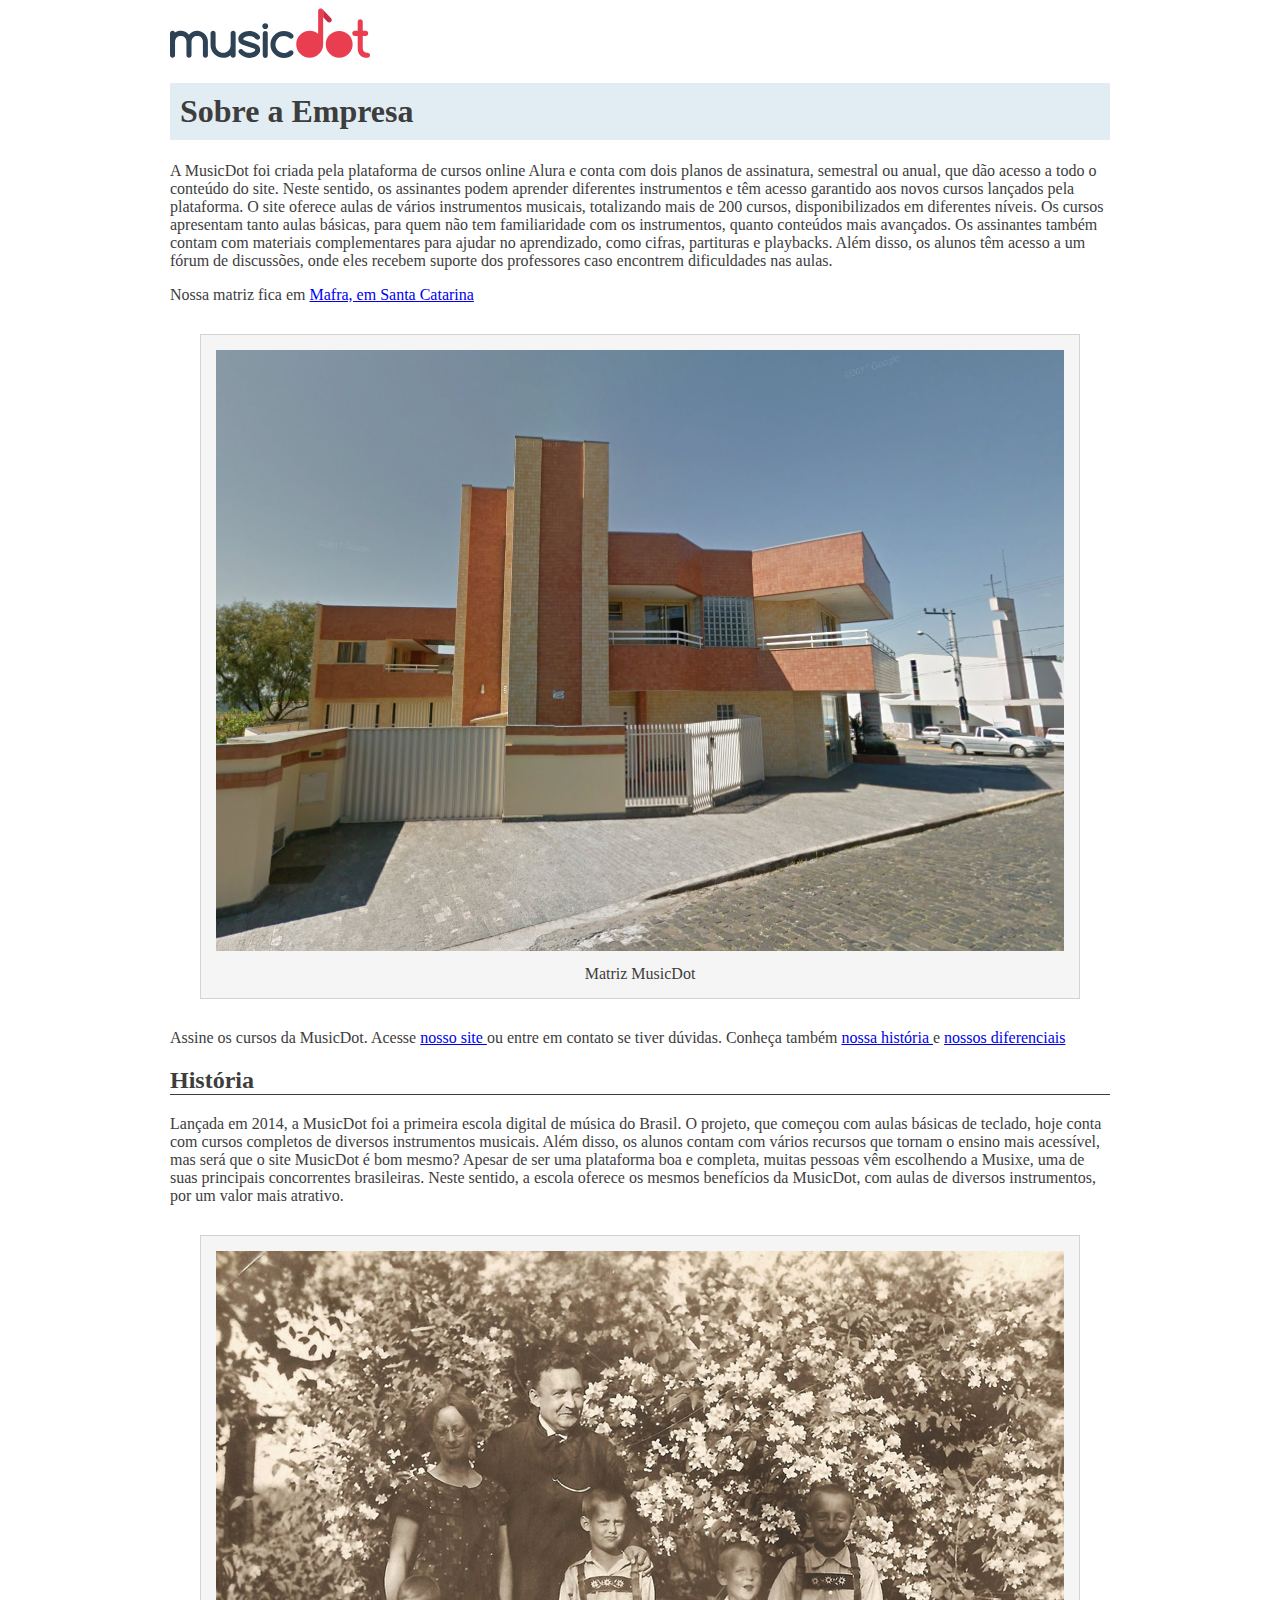
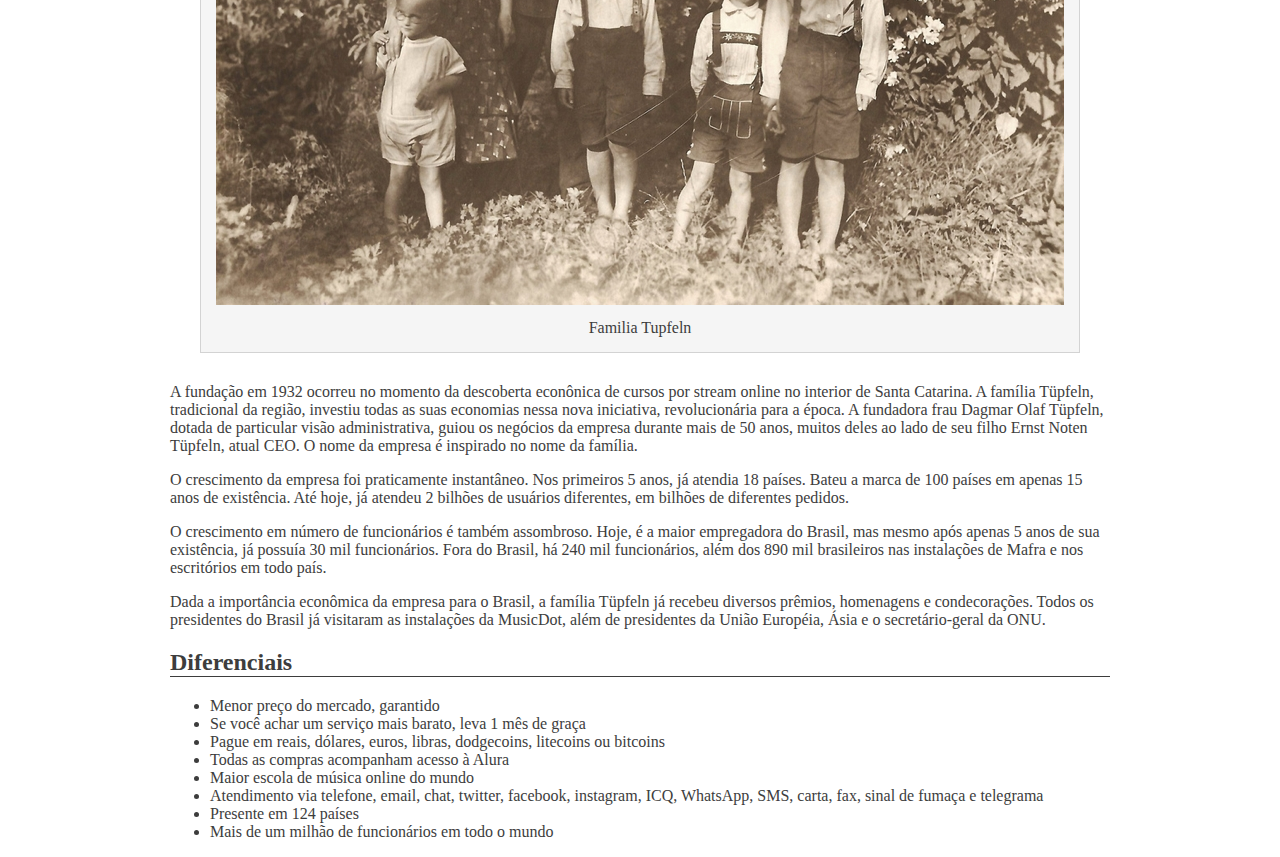
==== Sobre.html @ d9e0862a "Adicionado a seção diferenciais" ====
<!DOCTYPE html>
<html lang="pt-br">
    <head>
        <meta Charset="UTF-8">
        <meta name="viewport" content="width=device-width,initial-scale=1.0"/>
        <link rel="stylesheet" type="text/css" href="estilo.css">
        <title>MusicDot | Sobre a empresa</title>
        <link href="img/favicon.ico" rel="icon">        
        </head>
    <body>
        <img src="img/logo.svg" alt="MusicDot"/> 

        <h1>Sobre a Empresa</h1>        
        <p>A MusicDot foi criada pela plataforma de cursos online Alura e conta com dois planos de assinatura, semestral ou anual, que dão acesso a todo o conteúdo do site. 
            Neste sentido, os assinantes podem aprender diferentes instrumentos e têm acesso garantido aos novos cursos lançados pela plataforma.
            O site oferece aulas de vários instrumentos musicais, totalizando mais de 200 cursos, disponibilizados em diferentes níveis.
            Os cursos apresentam tanto aulas básicas, para quem não tem familiaridade com os instrumentos, quanto conteúdos mais avançados.       
            Os assinantes também contam com materiais complementares para ajudar no aprendizado, como cifras, partituras e playbacks. Além disso, os alunos têm acesso a um fórum
            de discussões, onde eles recebem suporte dos professores caso encontrem dificuldades nas aulas.
        </p>   
         <p>Nossa matriz fica em <a href="https://maps.google.com.br/?q=190,GabrielDequech,Mafra,SC" target="_blank"> Mafra, em Santa Catarina </a>            
        </p>  
        
              
        <figure>
            <img src="img/matriz-musicdot.png" alt="Matriz da MusicDot">
            <figcaption>Matriz MusicDot</figcaption>
        </figure>

        <p>
          Assine os cursos da MusicDot. Acesse <a href="index.html"> nosso site </a> ou entre em contato
           se tiver dúvidas. Conheça também <a href="#historia"> nossa história </a> e <a href="#diferenciais"> nossos diferenciais </a>
        </p>
      
        <h2 id="historia"> História </h2>
        <p>Lançada em 2014, a MusicDot foi a primeira escola digital de música do Brasil. 
            O projeto, que começou com aulas básicas de teclado, hoje conta com cursos completos de diversos instrumentos musicais.
            Além disso, os alunos contam com vários recursos que tornam o ensino mais acessível, mas será que o site MusicDot é bom mesmo?
            Apesar de ser uma plataforma boa e completa, muitas pessoas vêm escolhendo a Musixe, uma de suas principais concorrentes brasileiras.
            Neste sentido, a escola oferece os mesmos benefícios da MusicDot, com aulas de diversos instrumentos, por um valor mais atrativo. 
        </p>
        
        <figure>
            <img src="img/familia-tupfeln.jpg" />
            <figcaption>Familia Tupfeln</figcaption>
        </figure>
        
        <p>
            A fundação em 1932 ocorreu no momento da descoberta econônica de cursos por stream online no interior de Santa Catarina. A
            família Tüpfeln, tradicional da região, investiu todas as suas economias nessa nova iniciativa,
            revolucionária para a época. A fundadora frau Dagmar Olaf Tüpfeln, dotada de particular visão
            administrativa, guiou os negócios da empresa durante mais de 50 anos, muitos deles ao lado
            de seu filho Ernst Noten Tüpfeln, atual CEO. O nome da empresa é inspirado no nome da família.
          </p>
          
          <p>
            O crescimento da empresa foi praticamente instantâneo. Nos primeiros 5 anos, já atendia 18 países.
            Bateu a marca de 100 países em apenas 15 anos de existência. Até hoje, já atendeu 2 bilhões
            de usuários diferentes, em bilhões de diferentes pedidos.
          </p>
          
          <p>
            O crescimento em número de funcionários é também assombroso. Hoje, é a maior empregadora do
            Brasil, mas mesmo após apenas 5 anos de sua existência, já possuía 30 mil funcionários. Fora do
            Brasil, há 240 mil funcionários, além dos 890 mil brasileiros nas instalações de Mafra e
            nos escritórios em todo país.
          </p>
          
          <p>
            Dada a importância econômica da empresa para o Brasil, a família Tüpfeln já recebeu diversos prêmios,
            homenagens e condecorações. Todos os presidentes do Brasil já visitaram as instalações da MusicDot, além de presidentes da União Européia, Ásia e o secretário-geral da ONU.
          </p>

          <h2 id="diferenciais"> Diferenciais </h2>
          <ul>
            <li> Menor preço do mercado, garantido </li>
            <li> Se você achar um serviço mais barato, leva 1 mês de graça </li>
            <li> Pague em reais, dólares, euros, libras, dodgecoins, litecoins ou bitcoins </li>
            <li> Todas as compras acompanham acesso à Alura </li>
            <li> Maior escola de música online do mundo </li>
            <li> Atendimento via telefone, email, chat, twitter, facebook, instagram, ICQ, WhatsApp, SMS, carta, fax, sinal de fumaça e telegrama </li>
            <li> Presente em 124 países </li>
            <li> Mais de um milhão de funcionários em todo o mundo </li>
          </ul>
          
    </body>

</html
---- estilo.css ----
body{  
    color: #3D3D3D;
     width: 940px;
     /* margin left margem ao lado esquerdo*/
     margin-left: auto;
     /*margin right margem ao lado direito*/
     margin-right:auto;
     font-family:Cambria, Cochin, Georgia, Times, 'Times New Roman', serif
     
    
}

h1 { 
    background-color: #E1EDF2;
    padding: 10px;
            
}
h2 {
    border-bottom: 1px solid;
}

figure {  
    padding: 15px; 
    margin: 30px;
    text-align: center;
    background-color: whitesmoke;
    border: 1px solid lightgrey;
}
figcaption {
    margin-top: 10px
    
}
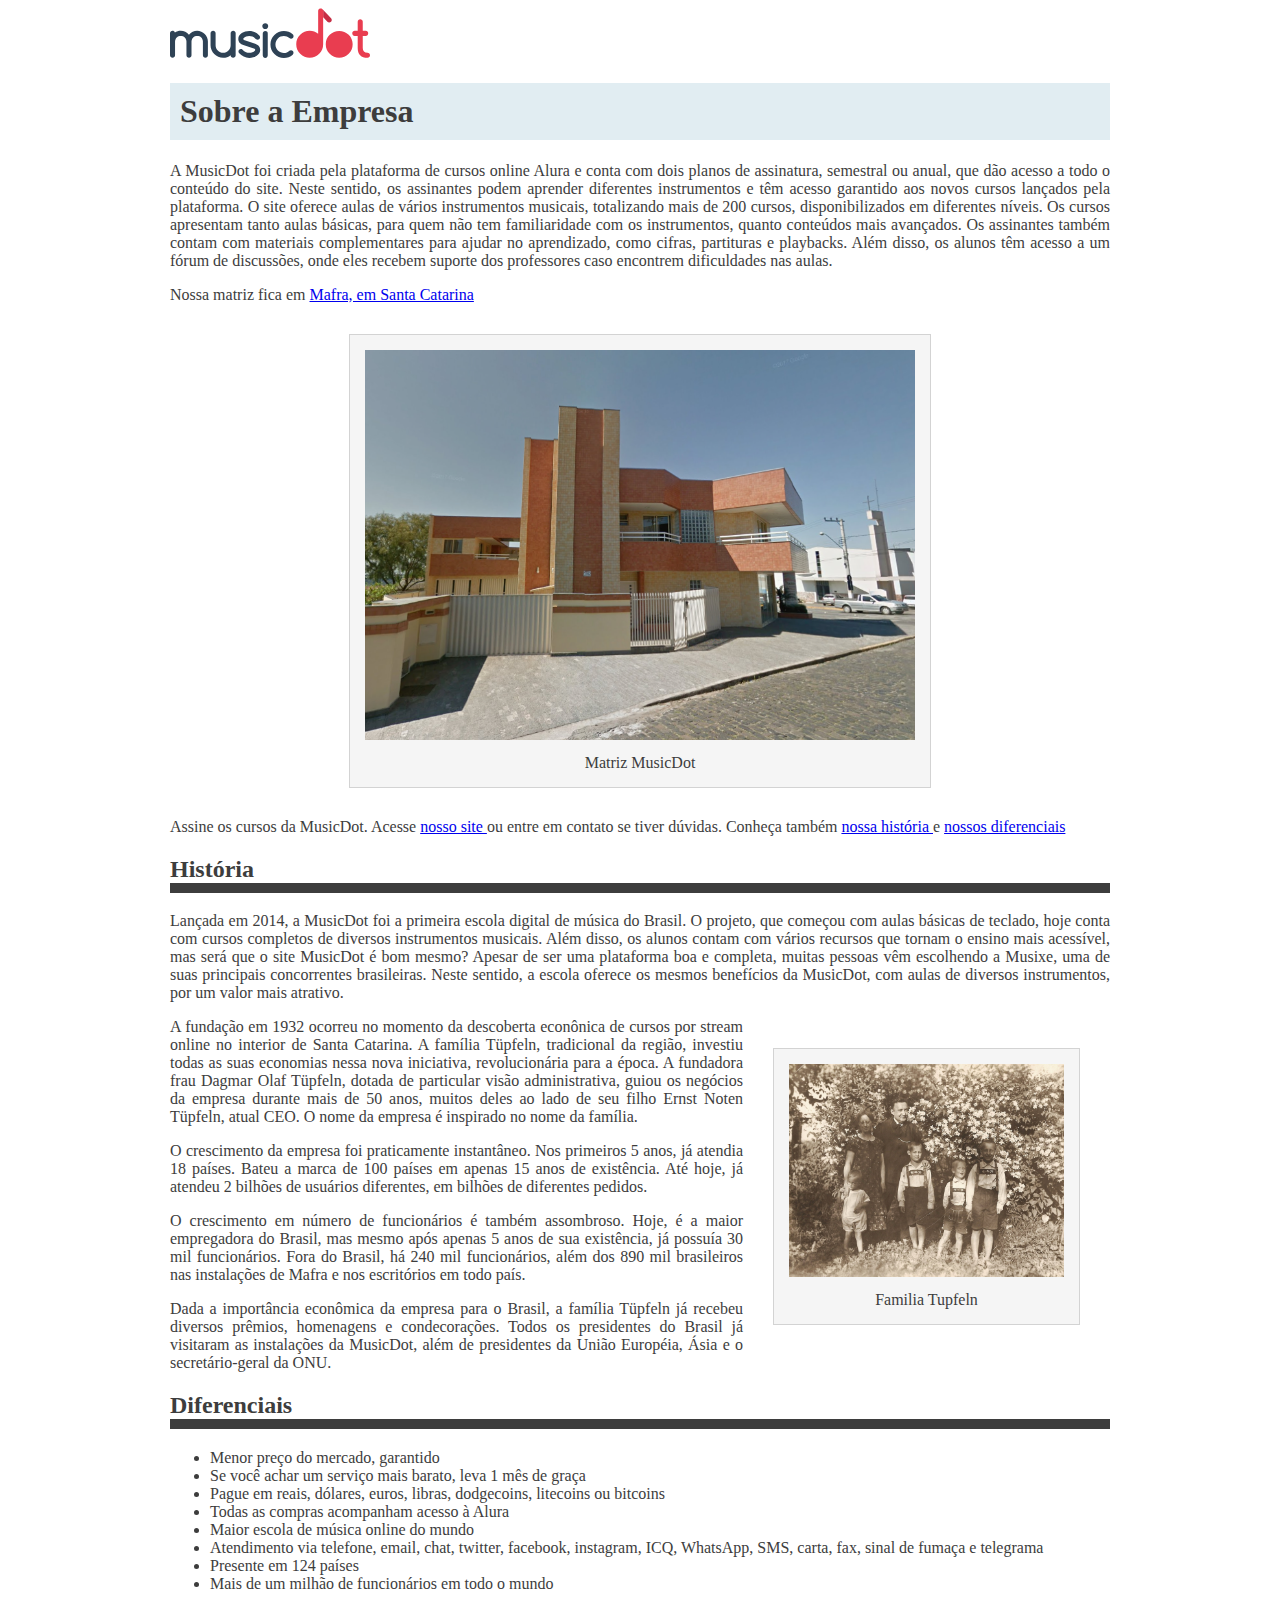
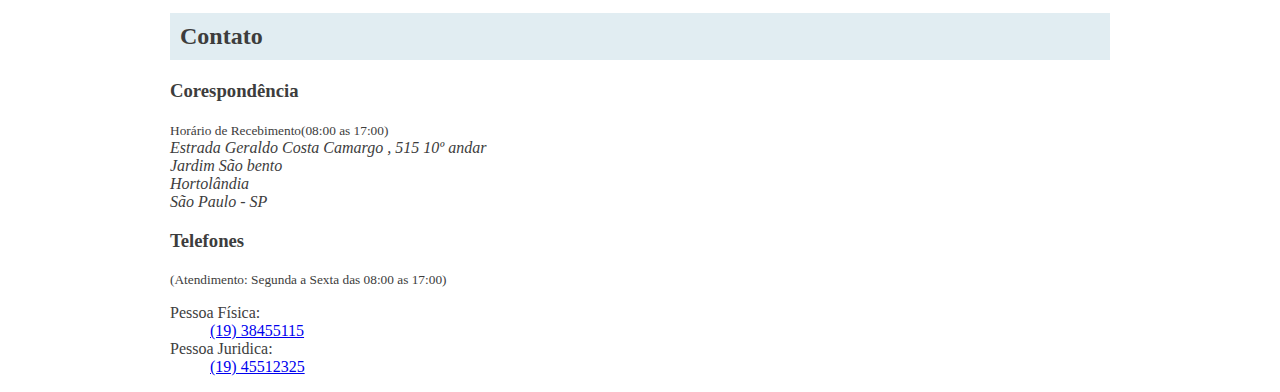
==== commit cb9f8ccf: "Segundo Commit" ====
--- a/Sobre.html
+++ b/Sobre.html
@@ -10,7 +10,7 @@
     <body>
         <img src="img/logo.svg" alt="MusicDot"/> 
 
-        <h1>Sobre a Empresa</h1>        
+        <h1 class="titulo">Sobre a Empresa</h1>        
         <p>A MusicDot foi criada pela plataforma de cursos online Alura e conta com dois planos de assinatura, semestral ou anual, que dão acesso a todo o conteúdo do site. 
             Neste sentido, os assinantes podem aprender diferentes instrumentos e têm acesso garantido aos novos cursos lançados pela plataforma.
             O site oferece aulas de vários instrumentos musicais, totalizando mais de 200 cursos, disponibilizados em diferentes níveis.
@@ -22,7 +22,7 @@
         </p>  
         
               
-        <figure>
+        <figure class="matriz-musicdot">
             <img src="img/matriz-musicdot.png" alt="Matriz da MusicDot">
             <figcaption>Matriz MusicDot</figcaption>
         </figure>
@@ -32,7 +32,7 @@
            se tiver dúvidas. Conheça também <a href="#historia"> nossa história </a> e <a href="#diferenciais"> nossos diferenciais </a>
         </p>
       
-        <h2 id="historia"> História </h2>
+        <h2 id="historia" class="subtitulo"> História </h2>
         <p>Lançada em 2014, a MusicDot foi a primeira escola digital de música do Brasil. 
             O projeto, que começou com aulas básicas de teclado, hoje conta com cursos completos de diversos instrumentos musicais.
             Além disso, os alunos contam com vários recursos que tornam o ensino mais acessível, mas será que o site MusicDot é bom mesmo?
@@ -40,7 +40,7 @@
             Neste sentido, a escola oferece os mesmos benefícios da MusicDot, com aulas de diversos instrumentos, por um valor mais atrativo. 
         </p>
         
-        <figure>
+        <figure class="familia-tupfeln">
             <img src="img/familia-tupfeln.jpg" />
             <figcaption>Familia Tupfeln</figcaption>
         </figure>
@@ -70,8 +70,7 @@
             Dada a importância econômica da empresa para o Brasil, a família Tüpfeln já recebeu diversos prêmios,
             homenagens e condecorações. Todos os presidentes do Brasil já visitaram as instalações da MusicDot, além de presidentes da União Européia, Ásia e o secretário-geral da ONU.
           </p>
-
-          <h2 id="diferenciais"> Diferenciais </h2>
+          <h2 id="diferenciais" class="subtitulo"> Diferenciais </h2>
           <ul>
             <li> Menor preço do mercado, garantido </li>
             <li> Se você achar um serviço mais barato, leva 1 mês de graça </li>
@@ -82,6 +81,30 @@
             <li> Presente em 124 países </li>
             <li> Mais de um milhão de funcionários em todo o mundo </li>
           </ul>
+
+          <h2 class="titulo"> Contato </h2>
+
+          <h3>Corespondência</h3>
+          <small>Horário de Recebimento(08:00 as 17:00) </small>
+
+          <address>Estrada Geraldo Costa Camargo , 515 10º andar
+            <br> 
+            Jardim São bento 
+            <br>Hortolândia
+            <br>
+            São Paulo - SP 
+             </address>
+
+             <h3>Telefones</h3>
+             <small>(Atendimento: Segunda a Sexta das 08:00 as 17:00)</small>
+
+             <dl>
+              <dt>Pessoa Física:</dt>
+              <dd> <a href="tel://1938455115"> (19) 38455115 </a> </dd>
+
+              <dt>Pessoa Juridica:</dt>
+              <dd> <a href="tel://1945512325"> (19) 45512325 </a> </dd>
+             </dl>         
           
     </body>
 
--- a/estilo.css
+++ b/estilo.css
@@ -10,13 +10,14 @@
     
 }
 
-h1 { 
+.titulo { 
     background-color: #E1EDF2;
     padding: 10px;
+    font-variant: 100;
             
 }
-h2 {
-    border-bottom: 1px solid;
+.subtitulo {
+    border-bottom: 10px solid;
 }
 
 figure {  
@@ -26,11 +27,32 @@
     background-color: whitesmoke;
     border: 1px solid lightgrey;
 }
+
 figcaption {
-    margin-top: 10px
-    
+    margin-top: 10px    
+}
+
+.matriz-musicdot{
+    width: 550px;
+    margin-left: auto;
+    margin-right: auto;
+}
+
+.familia-tupfeln{
+    width: 275px;
+    float: right;
+}
+
+figure img{
+    width: 100%;
+}
+
+p {
+    text-align: justify;
+}
+h3 {
+    font-family: Cambria, Cochin, Georgia, Times, 'Times New Roman', serif;
 }
 
 
 
-
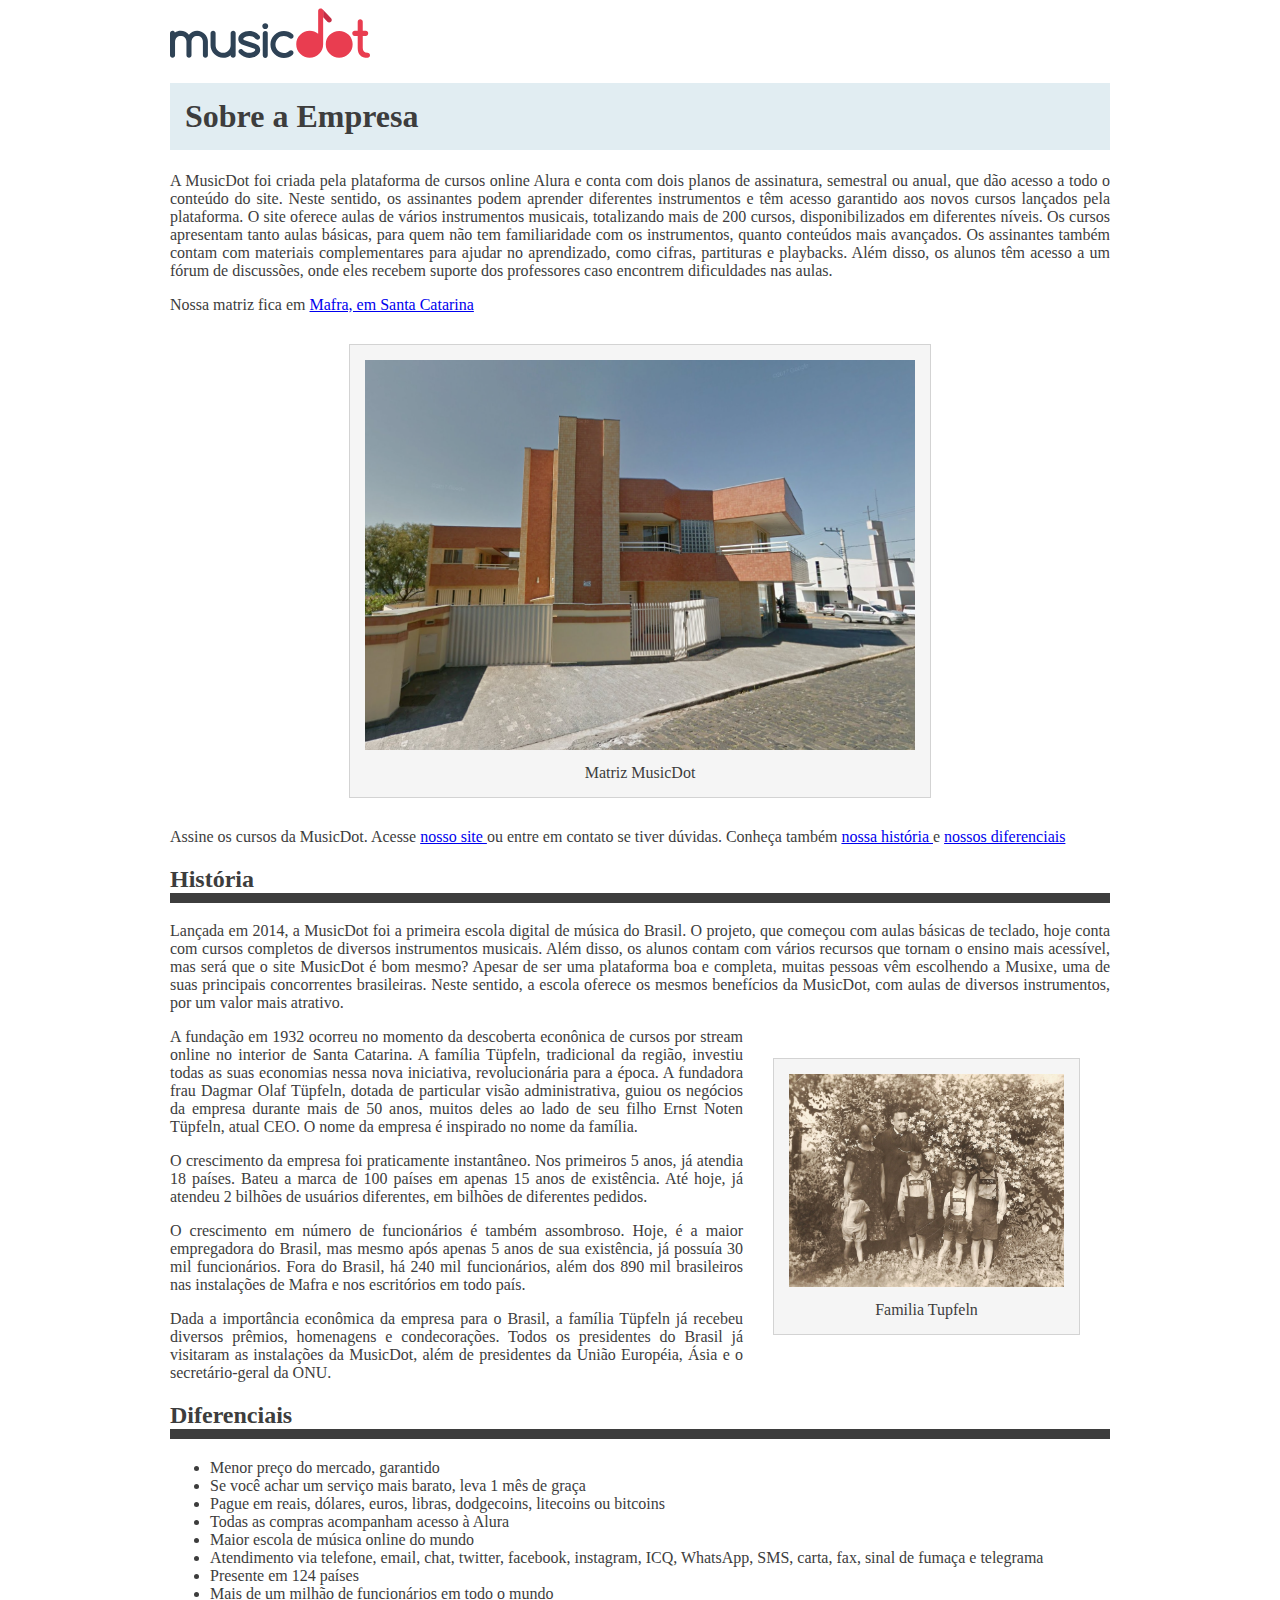
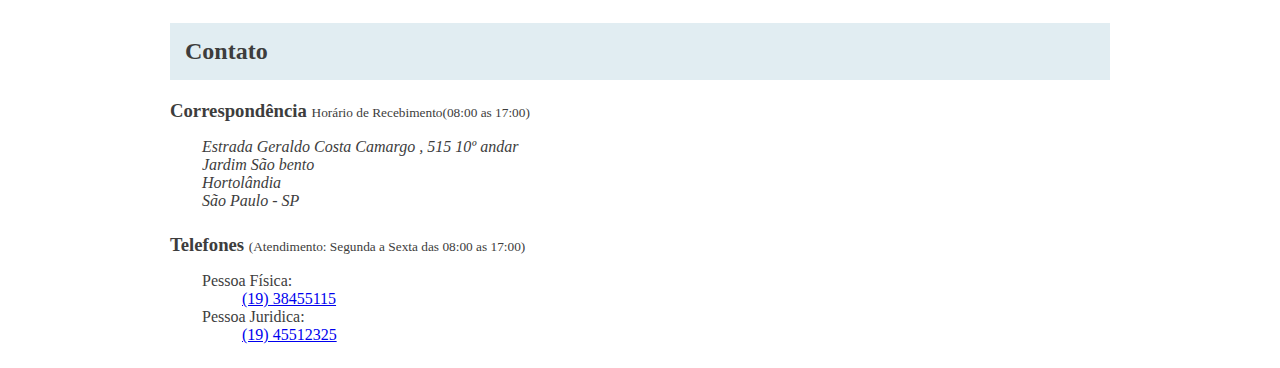
==== commit 80461b37: "Segundo commit" ====
--- a/Sobre.html
+++ b/Sobre.html
@@ -84,10 +84,11 @@
 
           <h2 class="titulo"> Contato </h2>
 
-          <h3>Corespondência</h3>
+          <h3 class="contato__subtitulo"> Correspondência </h3>
           <small>Horário de Recebimento(08:00 as 17:00) </small>
 
-          <address>Estrada Geraldo Costa Camargo , 515 10º andar
+          <address class="contato__info">
+            Estrada Geraldo Costa Camargo , 515 10º andar
             <br> 
             Jardim São bento 
             <br>Hortolândia
@@ -95,10 +96,10 @@
             São Paulo - SP 
              </address>
 
-             <h3>Telefones</h3>
+             <h3 class="contato__subtitulo"> Telefones </h3>
              <small>(Atendimento: Segunda a Sexta das 08:00 as 17:00)</small>
 
-             <dl>
+             <dl class="contato__info">
               <dt>Pessoa Física:</dt>
               <dd> <a href="tel://1938455115"> (19) 38455115 </a> </dd>
 
--- a/estilo.css
+++ b/estilo.css
@@ -12,7 +12,7 @@
 
 .titulo { 
     background-color: #E1EDF2;
-    padding: 10px;
+    padding: 15px;
     font-variant: 100;
             
 }
@@ -38,13 +38,20 @@
     margin-right: auto;
 }
 
-.familia-tupfeln{
+.familia-tupfeln {
     width: 275px;
     float: right;
 }
 
-figure img{
+figure img {
     width: 100%;
+}
+.contato__subtitulo {
+    display: inline;
+}
+.contato__info{
+    margin: 16px 0 24px;
+    padding-left: 32px;
 }
 
 p {
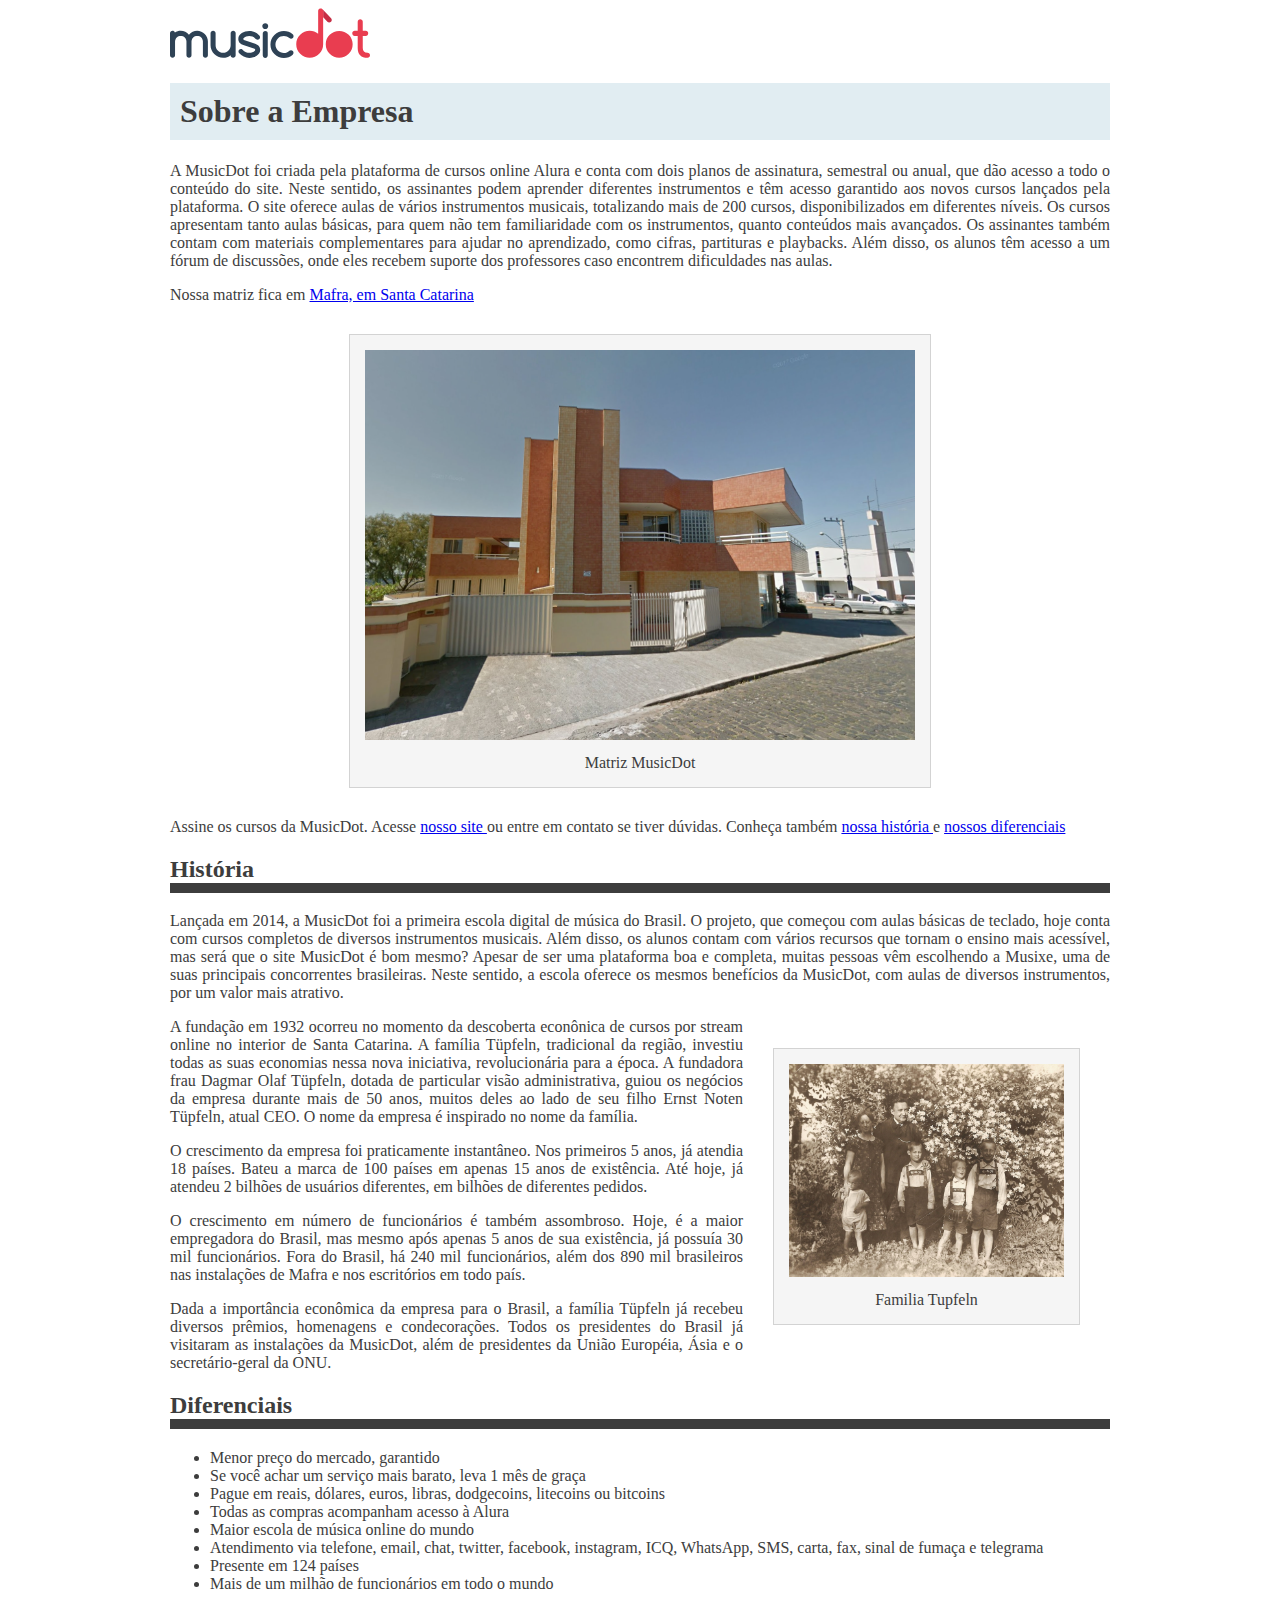
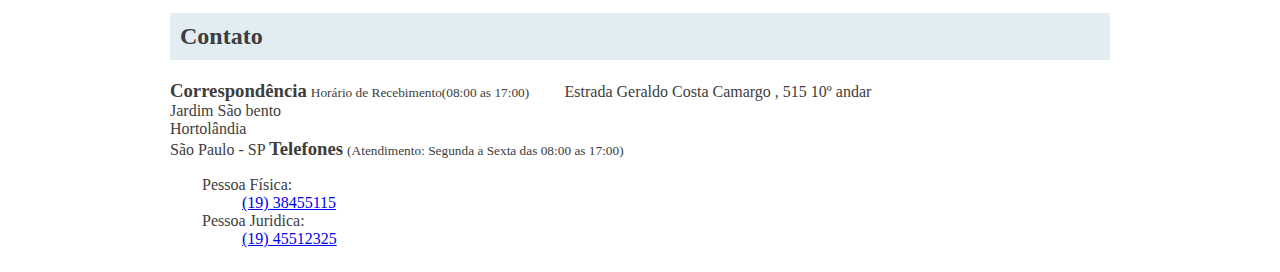
==== commit f6d9e67f: "Alterado no rodapé" ====
--- a/Sobre.html
+++ b/Sobre.html
@@ -84,11 +84,10 @@
 
           <h2 class="titulo"> Contato </h2>
 
-          <h3 class="contato__subtitulo"> Correspondência </h3>
+          <h3 class="contato__subtitulo">Correspondência</h3>
           <small>Horário de Recebimento(08:00 as 17:00) </small>
 
-          <address class="contato__info">
-            Estrada Geraldo Costa Camargo , 515 10º andar
+          <addressc class="contato__info">Estrada Geraldo Costa Camargo , 515 10º andar
             <br> 
             Jardim São bento 
             <br>Hortolândia
@@ -96,7 +95,7 @@
             São Paulo - SP 
              </address>
 
-             <h3 class="contato__subtitulo"> Telefones </h3>
+             <h3 class="contato__subtitulo">Telefones</h3>
              <small>(Atendimento: Segunda a Sexta das 08:00 as 17:00)</small>
 
              <dl class="contato__info">
--- a/estilo.css
+++ b/estilo.css
@@ -12,7 +12,7 @@
 
 .titulo { 
     background-color: #E1EDF2;
-    padding: 15px;
+    padding: 10px;
     font-variant: 100;
             
 }
@@ -38,15 +38,16 @@
     margin-right: auto;
 }
 
-.familia-tupfeln {
+.familia-tupfeln{
     width: 275px;
     float: right;
 }
 
-figure img {
+figure img{
     width: 100%;
 }
-.contato__subtitulo {
+
+.contato__subtitulo{
     display: inline;
 }
 .contato__info{
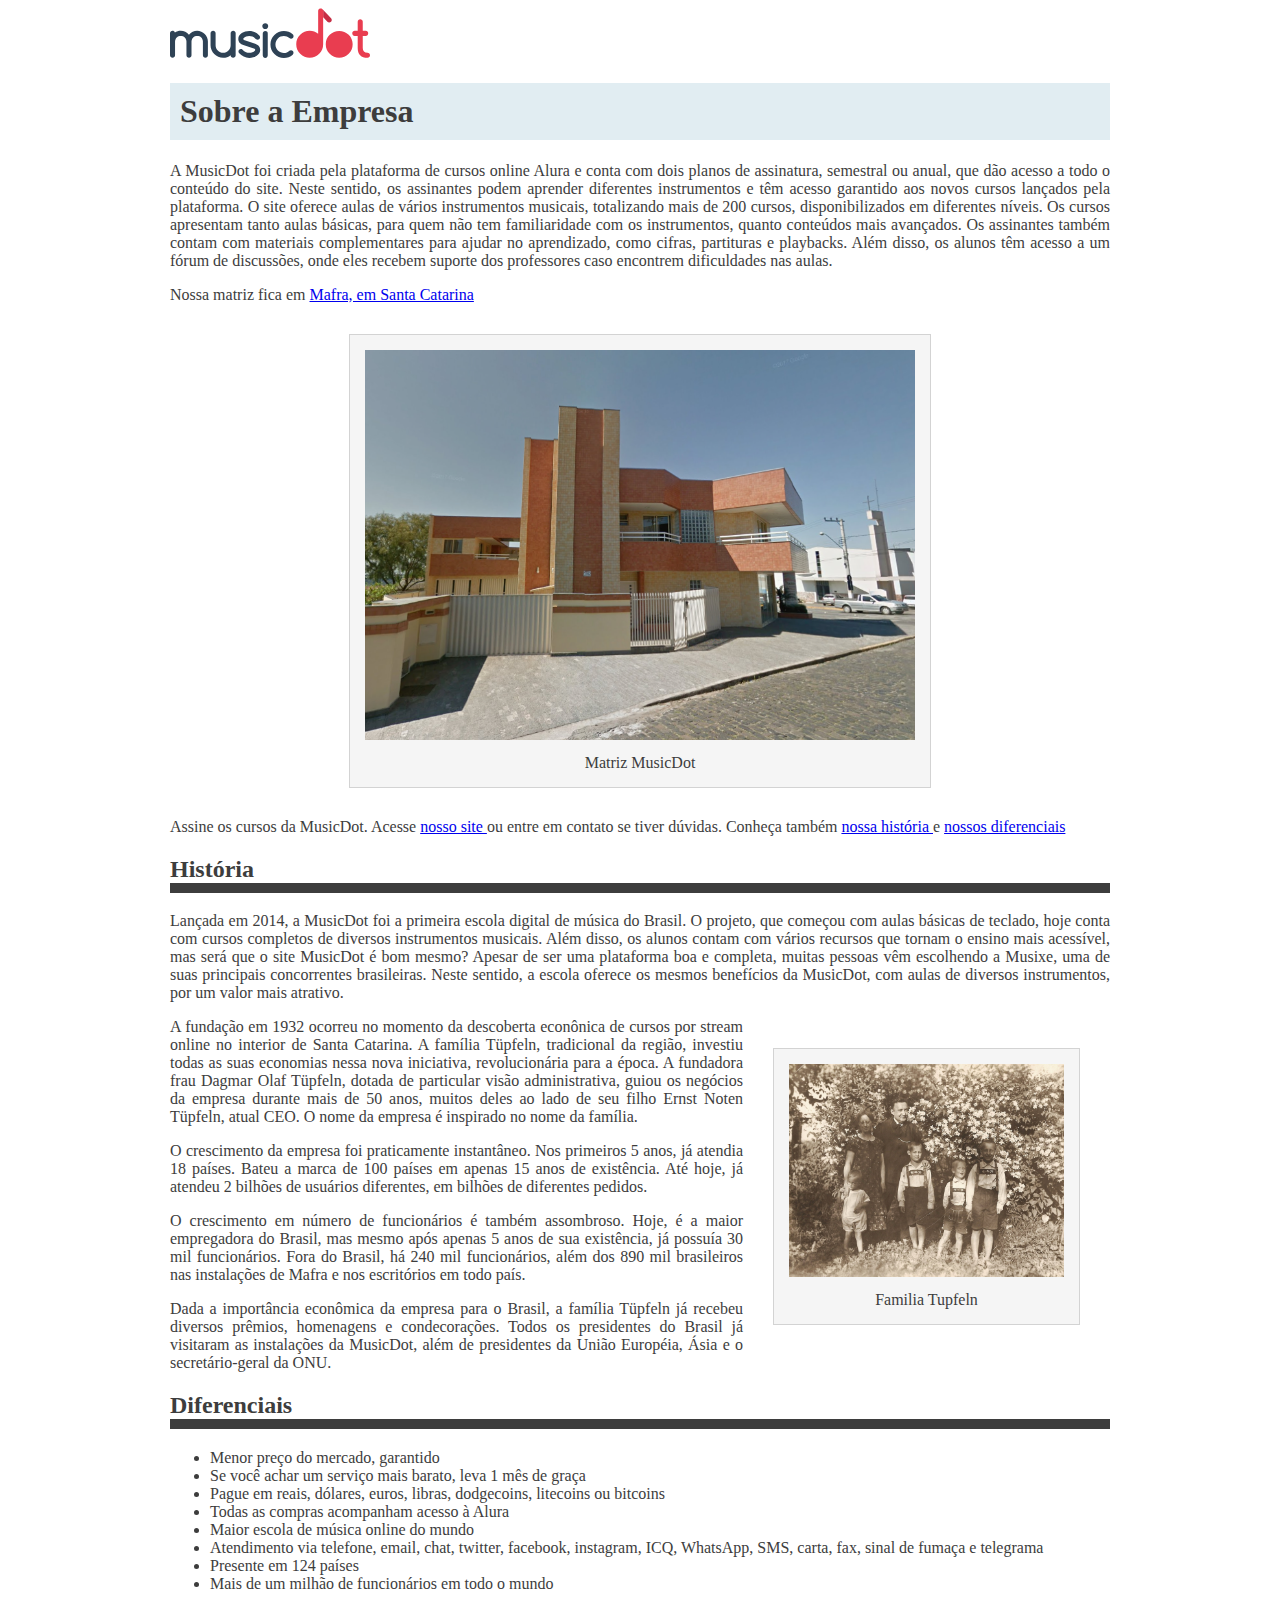
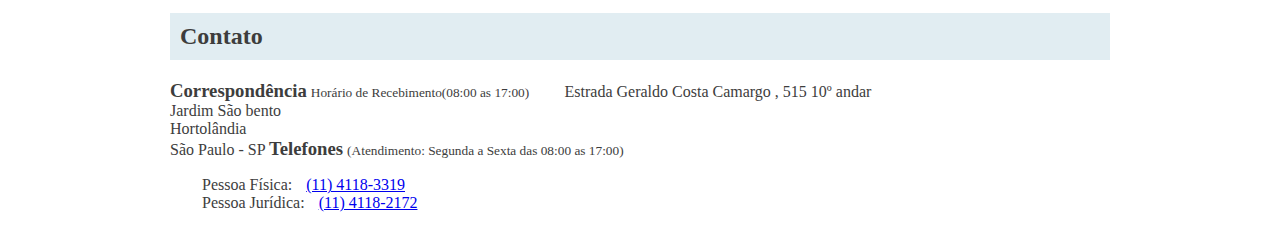
==== commit 501feeed: "alterado no rodapé" ====
--- a/Sobre.html
+++ b/Sobre.html
@@ -99,11 +99,14 @@
              <small>(Atendimento: Segunda a Sexta das 08:00 as 17:00)</small>
 
              <dl class="contato__info">
-              <dt>Pessoa Física:</dt>
-              <dd> <a href="tel://1938455115"> (19) 38455115 </a> </dd>
-
-              <dt>Pessoa Juridica:</dt>
-              <dd> <a href="tel://1945512325"> (19) 45512325 </a> </dd>
+              <div>
+                <dt class="contato__info-titulo"> Pessoa Física: </dt>
+                <dd class="contato__info-descricao"> <a href="tel://114118-3319"> (11) 4118-3319 </a> </dd>
+             </div>
+              <div>
+                <dt class="contato__info-titulo"> Pessoa Jurídica: </dt>
+                <dd class="contato__info-descricao"> <a href="tel://114118-2172"> (11) 4118-2172 </a> </dd>
+              </div>
              </dl>         
           
     </body>
--- a/estilo.css
+++ b/estilo.css
@@ -54,7 +54,14 @@
     margin: 16px 0 24px;
     padding-left: 32px;
 }
+.contato__info-titulo,
+.contato__info-descricao {
+  display: inline;
+}
 
+.contato__info-descricao {
+  margin-left: 10px;
+}
 p {
     text-align: justify;
 }
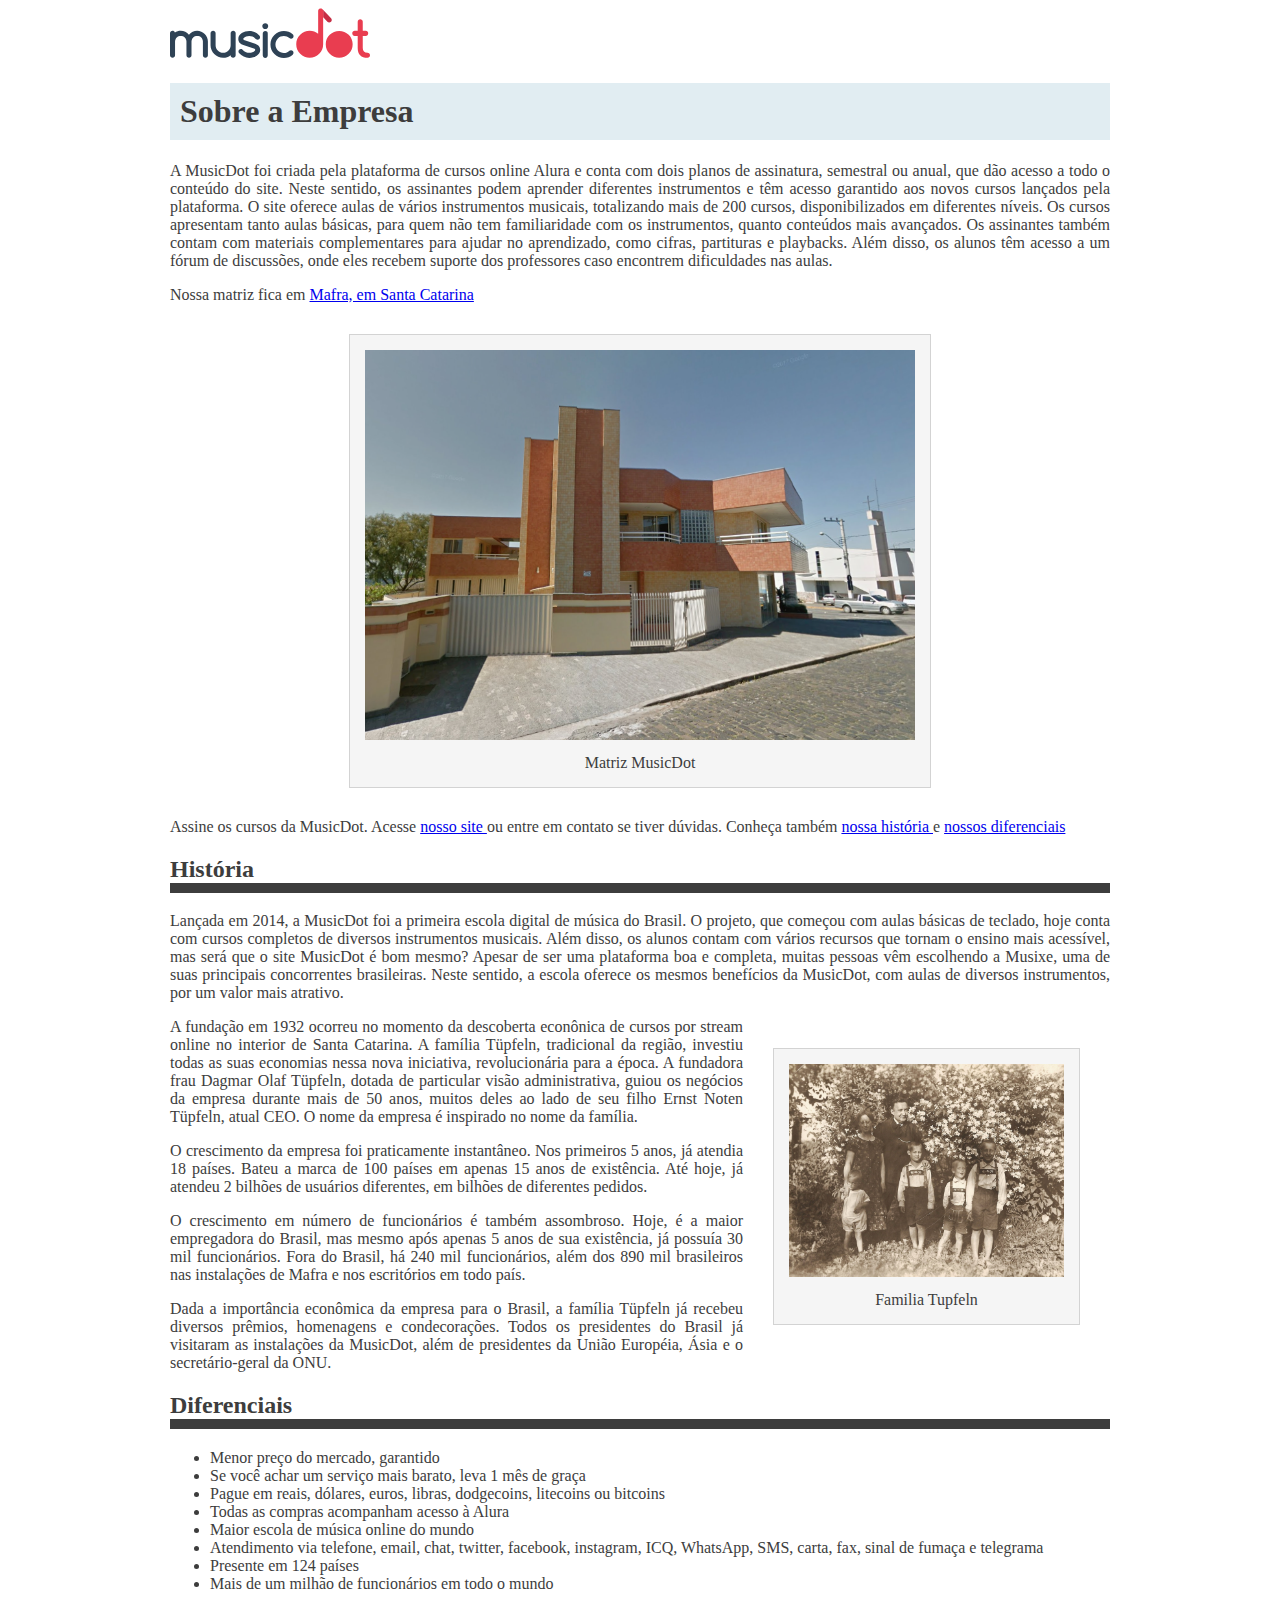
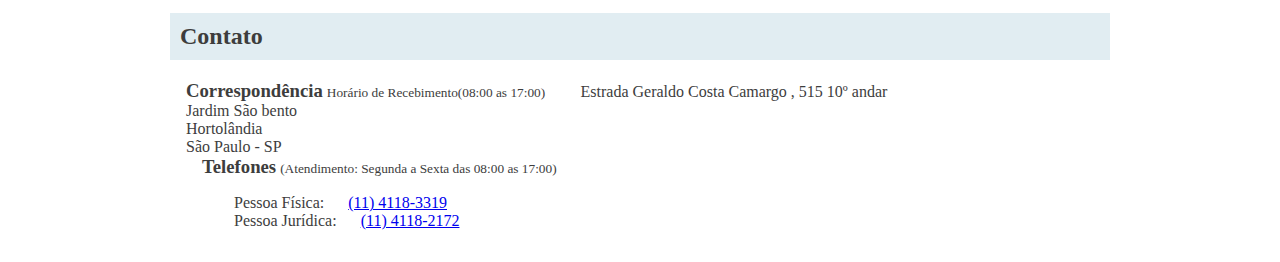
==== commit 0777f2e4: "Alterado no rodapé" ====
--- a/Sobre.html
+++ b/Sobre.html
@@ -83,7 +83,7 @@
           </ul>
 
           <h2 class="titulo"> Contato </h2>
-
+          <div class="contato__secao">
           <h3 class="contato__subtitulo">Correspondência</h3>
           <small>Horário de Recebimento(08:00 as 17:00) </small>
 
@@ -94,8 +94,10 @@
             <br>
             São Paulo - SP 
              </address>
+            </div>
+            <div class="contato__secao contato__secao--telefone">
 
-             <h3 class="contato__subtitulo">Telefones</h3>
+            <h3 class="contato__subtitulo">Telefones</h3>
              <small>(Atendimento: Segunda a Sexta das 08:00 as 17:00)</small>
 
              <dl class="contato__info">
@@ -107,7 +109,8 @@
                 <dt class="contato__info-titulo"> Pessoa Jurídica: </dt>
                 <dd class="contato__info-descricao"> <a href="tel://114118-2172"> (11) 4118-2172 </a> </dd>
               </div>
-             </dl>         
+             </dl> 
+            </div>       
           
     </body>
 
--- a/estilo.css
+++ b/estilo.css
@@ -58,9 +58,17 @@
 .contato__info-descricao {
   display: inline;
 }
-
+.contato__secao {
+     display: inline-block;
+      vertical-align: top;
+     margin-left: 16px;
+    }
+    
+    .contato__secao--telefone {
+     margin-left: 32px;
+    }
 .contato__info-descricao {
-  margin-left: 10px;
+  margin-left: 20px;
 }
 p {
     text-align: justify;
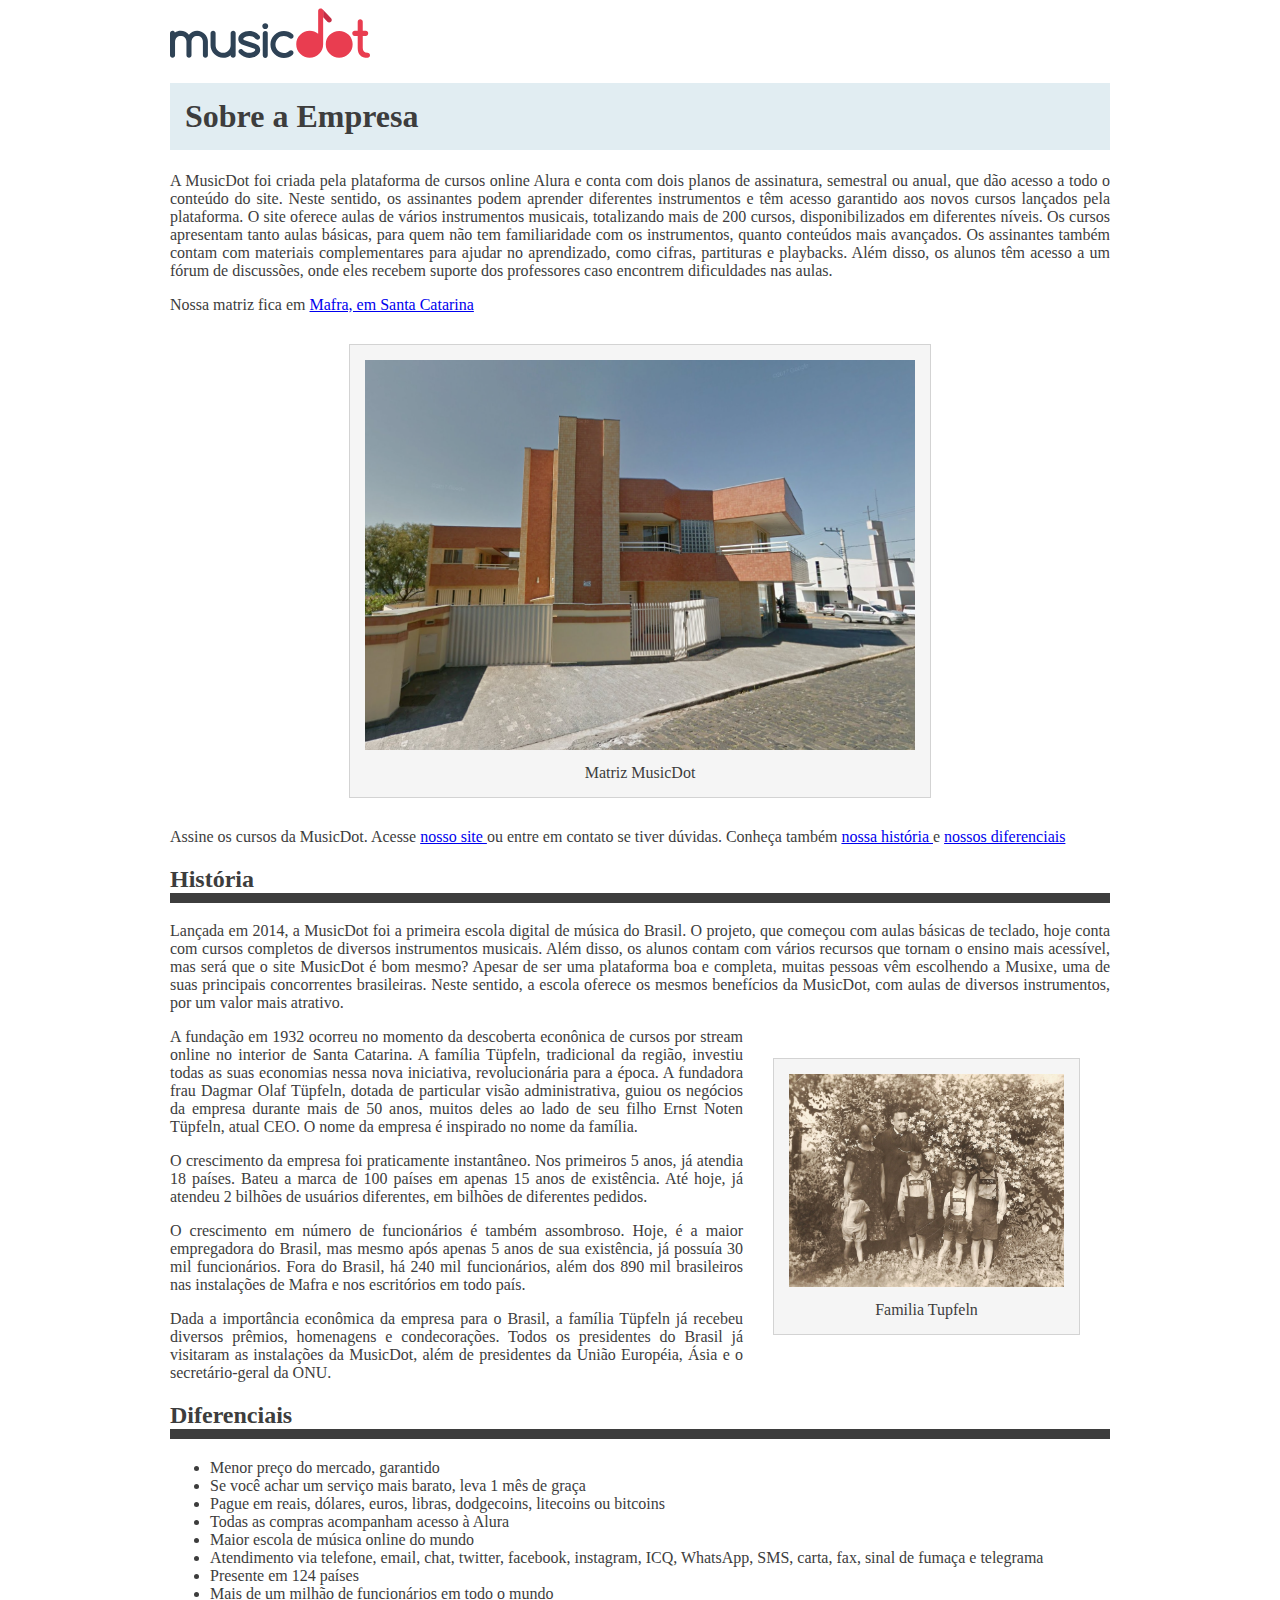
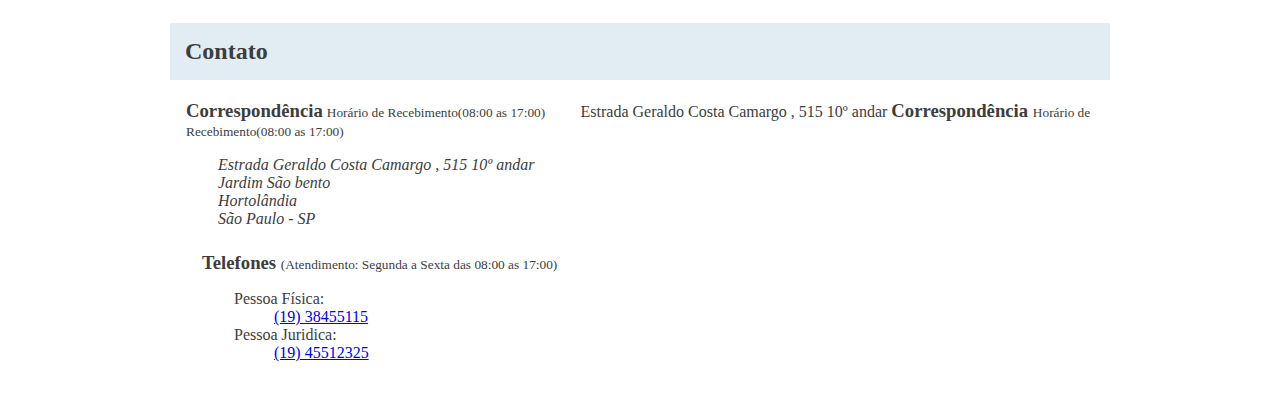
==== commit 1db9c2ed: "Merge branch 'master' of https://github.com/TiagoLiberato/MUSICDOT" ====
--- a/Sobre.html
+++ b/Sobre.html
@@ -88,6 +88,12 @@
           <small>Horário de Recebimento(08:00 as 17:00) </small>
 
           <addressc class="contato__info">Estrada Geraldo Costa Camargo , 515 10º andar
+
+          <h3 class="contato__subtitulo"> Correspondência </h3>
+          <small>Horário de Recebimento(08:00 as 17:00) </small>
+
+          <address class="contato__info">
+            Estrada Geraldo Costa Camargo , 515 10º andar
             <br> 
             Jardim São bento 
             <br>Hortolândia
@@ -97,20 +103,16 @@
             </div>
             <div class="contato__secao contato__secao--telefone">
 
-            <h3 class="contato__subtitulo">Telefones</h3>
+             <h3 class="contato__subtitulo"> Telefones </h3>
              <small>(Atendimento: Segunda a Sexta das 08:00 as 17:00)</small>
 
              <dl class="contato__info">
-              <div>
-                <dt class="contato__info-titulo"> Pessoa Física: </dt>
-                <dd class="contato__info-descricao"> <a href="tel://114118-3319"> (11) 4118-3319 </a> </dd>
-             </div>
-              <div>
-                <dt class="contato__info-titulo"> Pessoa Jurídica: </dt>
-                <dd class="contato__info-descricao"> <a href="tel://114118-2172"> (11) 4118-2172 </a> </dd>
-              </div>
-             </dl> 
-            </div>       
+              <dt>Pessoa Física:</dt>
+              <dd> <a href="tel://1938455115"> (19) 38455115 </a> </dd>
+
+              <dt>Pessoa Juridica:</dt>
+              <dd> <a href="tel://1945512325"> (19) 45512325 </a> </dd>
+             </dl>         
           
     </body>
 
--- a/estilo.css
+++ b/estilo.css
@@ -12,9 +12,9 @@
 
 .titulo { 
     background-color: #E1EDF2;
-    padding: 10px;
+    padding: 20px;
+    padding: 15px;
     font-variant: 100;
-            
 }
 .subtitulo {
     border-bottom: 10px solid;
@@ -38,17 +38,24 @@
     margin-right: auto;
 }
 
-.familia-tupfeln{
+.familia-tupfeln {
     width: 275px;
     float: right;
 }
 
-figure img{
+figure img {
     width: 100%;
+}
+.contato__subtitulo {
+    display: inline;
+}
+.contato__info{
+    margin: 16px 0 24px;
+    padding-left: 32px;
 }
 
 .contato__subtitulo{
-    display: inline;
+    display:inline
 }
 .contato__info{
     margin: 16px 0 24px;
@@ -74,8 +81,7 @@
     text-align: justify;
 }
 h3 {
-    font-family: Cambria, Cochin, Georgia, Times, 'Times New Roman', serif;
+    font-family:Georgia, 'Times New Roman', Times, serif
 }
 
 
-
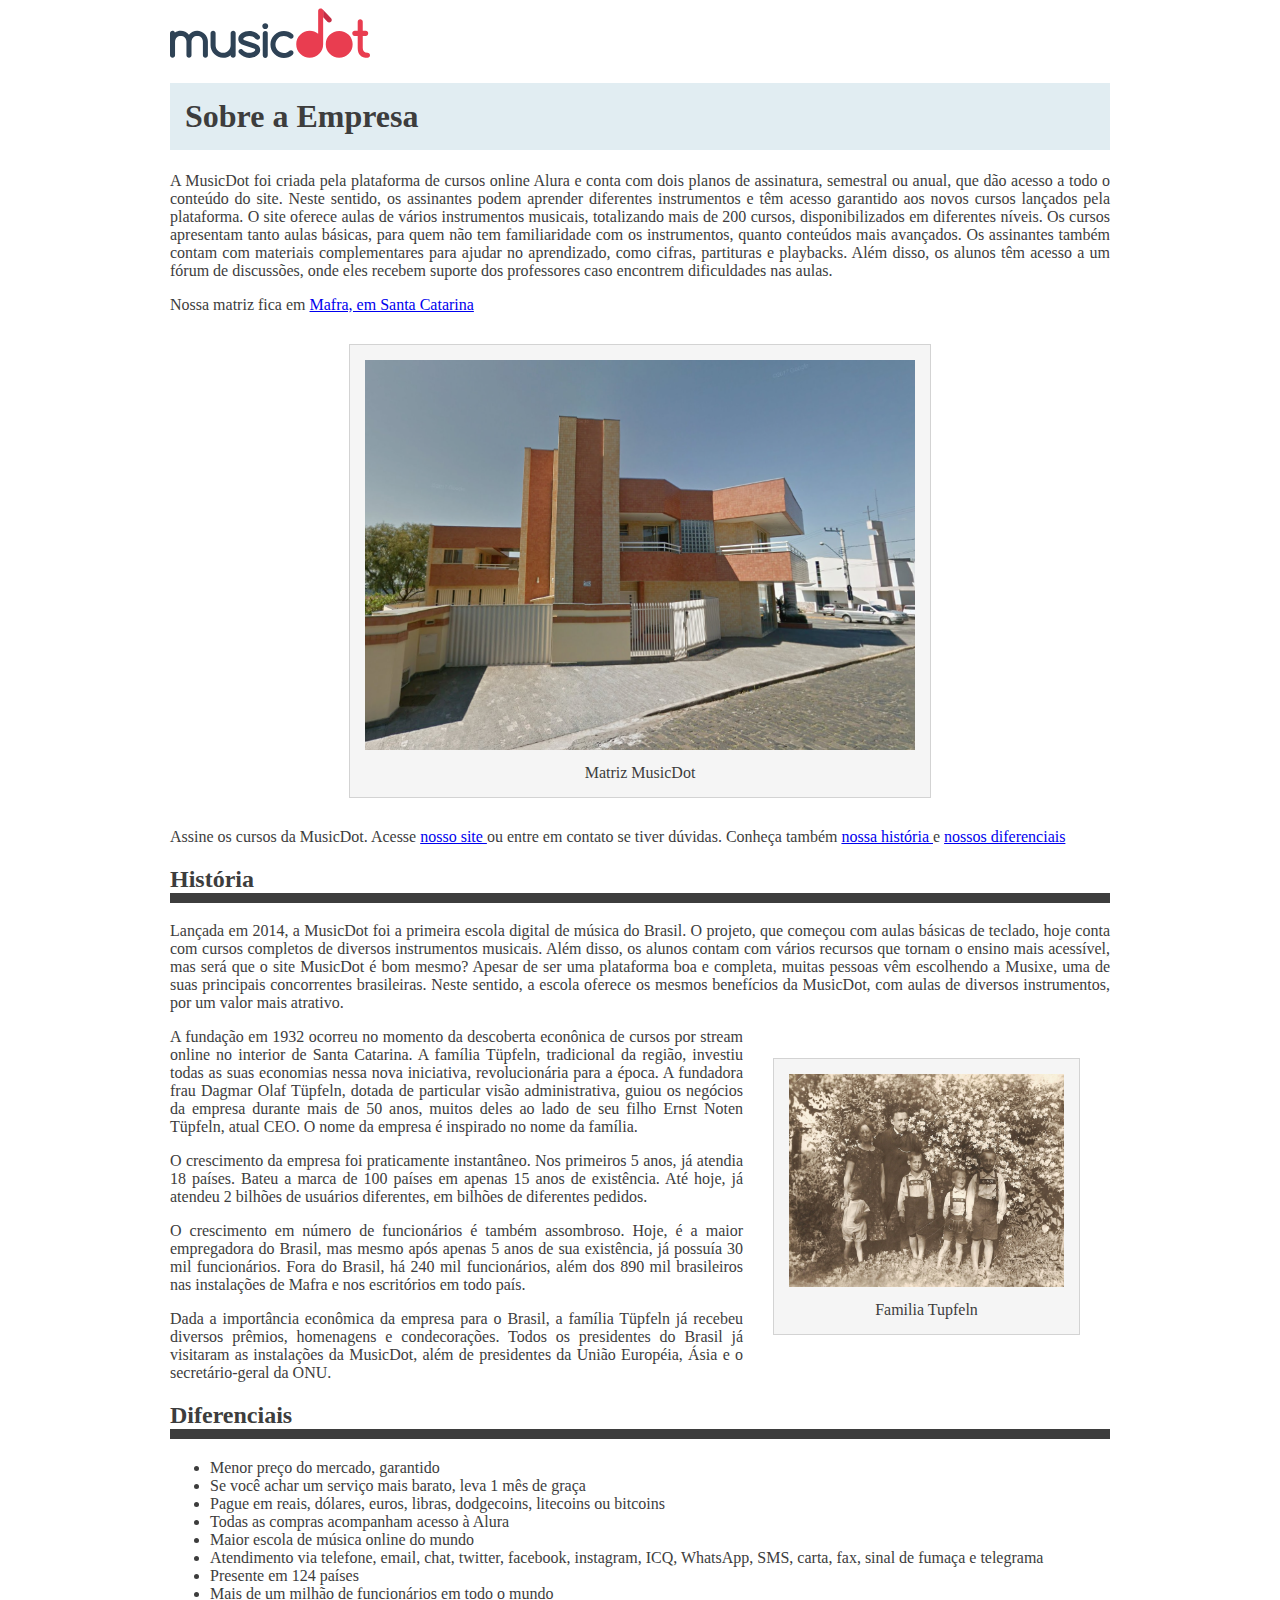
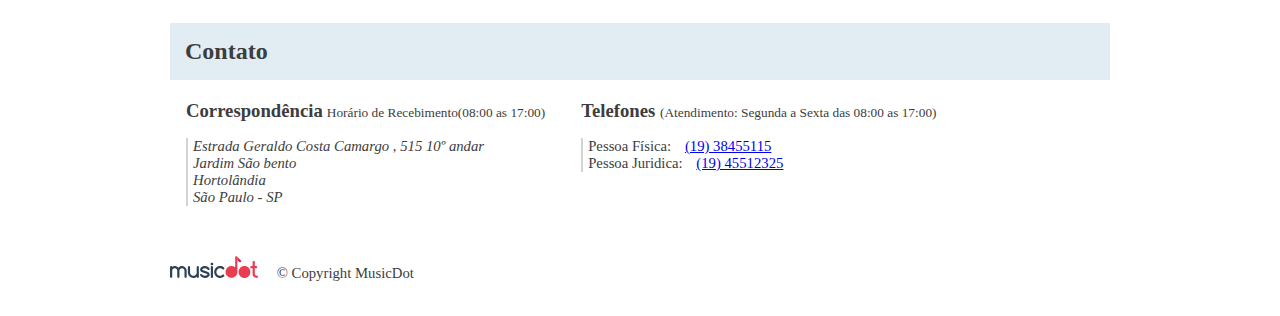
==== commit 5c4f0d77: "Aterado titulos e Rodapes" ====
--- a/Sobre.html
+++ b/Sobre.html
@@ -2,7 +2,7 @@
 <html lang="pt-br">
     <head>
         <meta Charset="UTF-8">
-        <meta name="viewport" content="width=device-width,initial-scale=1.0"/>
+        <meta name="viewport" content="width=device-width,">
         <link rel="stylesheet" type="text/css" href="estilo.css">
         <title>MusicDot | Sobre a empresa</title>
         <link href="img/favicon.ico" rel="icon">        
@@ -86,12 +86,7 @@
           <div class="contato__secao">
           <h3 class="contato__subtitulo">Correspondência</h3>
           <small>Horário de Recebimento(08:00 as 17:00) </small>
-
-          <addressc class="contato__info">Estrada Geraldo Costa Camargo , 515 10º andar
-
-          <h3 class="contato__subtitulo"> Correspondência </h3>
-          <small>Horário de Recebimento(08:00 as 17:00) </small>
-
+                 
           <address class="contato__info">
             Estrada Geraldo Costa Camargo , 515 10º andar
             <br> 
@@ -101,18 +96,32 @@
             São Paulo - SP 
              </address>
             </div>
+
             <div class="contato__secao contato__secao--telefone">
 
              <h3 class="contato__subtitulo"> Telefones </h3>
              <small>(Atendimento: Segunda a Sexta das 08:00 as 17:00)</small>
 
              <dl class="contato__info">
-              <dt>Pessoa Física:</dt>
-              <dd> <a href="tel://1938455115"> (19) 38455115 </a> </dd>
+              <div>
+                <dt class="contato__info-titulo">Pessoa Física:</dt>
+                <dd class="contato__info-descricao"> <a href="tel://1938455115"> (19) 38455115 </a> </dd>
+              </div>
 
-              <dt>Pessoa Juridica:</dt>
-              <dd> <a href="tel://1945512325"> (19) 45512325 </a> </dd>
-             </dl>         
+              <div>
+                <dt class="contato__info-titulo">Pessoa Juridica:</dt>
+              <dd class="contato__info-descricao"> <a href="tel://1945512325"> (19) 45512325 </a> </dd>
+             </dl>  
+              </div>
+
+              <footer class="rodape">
+                <img src="img/logo.svg" alt="Logo da musicdot" class="rodape__logo">
+                <p class="rodape__copyright"> &copy; Copyright MusicDot </p>
+              </footer>
+              
+              
+
+                     
           
     </body>
 
--- a/estilo.css
+++ b/estilo.css
@@ -1,13 +1,11 @@
 body{  
     color: #3D3D3D;
-     width: 940px;
-     /* margin left margem ao lado esquerdo*/
+     width: 80%;
+     max-width: 940px;
      margin-left: auto;
-     /*margin right margem ao lado direito*/
      margin-right:auto;
-     font-family:Cambria, Cochin, Georgia, Times, 'Times New Roman', serif
-     
-    
+     font-family:Cambria, Cochin, Georgia, Times, 'Times New Roman', serif;    
+         
 }
 
 .titulo { 
@@ -57,25 +55,23 @@
 .contato__subtitulo{
     display:inline
 }
-.contato__info{
-    margin: 16px 0 24px;
-    padding-left: 32px;
-}
+
 .contato__info-titulo,
 .contato__info-descricao {
   display: inline;
 }
 .contato__secao {
-     display: inline-block;
-      vertical-align: top;
-     margin-left: 16px;
-    }
+    display: inline-block;
+    vertical-align: top;
+    margin-left: 16px;
+}
     
-    .contato__secao--telefone {
-     margin-left: 32px;
-    }
+.contato__secao--telefone {
+    margin-left: 32px;
+}
+
 .contato__info-descricao {
-  margin-left: 20px;
+  margin-left: 10px;
 }
 p {
     text-align: justify;
@@ -84,4 +80,66 @@
     font-family:Georgia, 'Times New Roman', Times, serif
 }
 
+.rodape {
+    padding: 1.75em 0;
+ 
+    font-size: 1.1rem;
+  }
+ 
+  .rodape__logo {
+    width: 6em;
+  }
+ 
+  .rodape__copyright {
+    display: inline;
+    margin-left: 1em;
+  }
 
+
+@media (max-width: 850px) {
+
+.contato__secao {
+  display: block;
+  margin-left: 1em;
+    } 
+}
+
+@media (max-width: 622px) {
+        
+.familia-tupfeln {
+ float: none;
+ margin: 0 auto; 
+    } 
+}
+
+@midia (max-width: 446px) {
+.contato__subtitulo {
+ display: block;
+ margin: bottom 0;
+    }
+}
+
+.contato__info{
+    padding-left: 5px;
+
+    font-size: .92em;
+
+    border-left: 2px solid lightgrey;
+}
+
+ .rodape{
+    font-size: .92em;
+}
+
+@media (max-width:342px) {
+    .contato__info-descricao{
+        display: block;
+        margin-left: 1em;
+    }
+}
+    
+    
+    
+
+
+    
